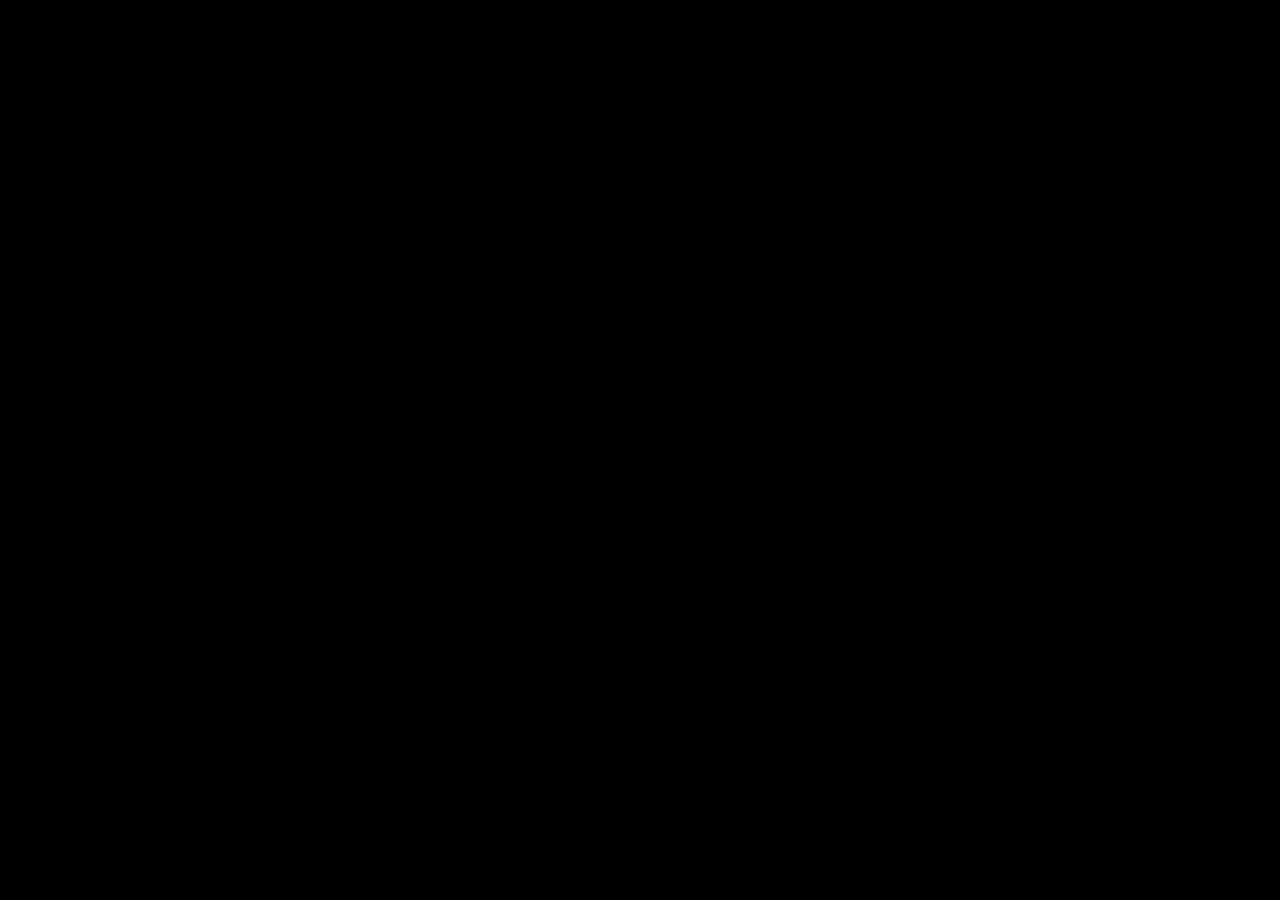
==== index.html @ c87c57fa "init" ====
<!DOCTYPE html>
<html lang="en">
<head>
    <meta charset="UTF-8">
    <meta name="viewport" content="width=device-width, initial-scale=1.0">
    <link rel="stylesheet" href="style.css">
    <title>Flower</title>
</head>
<body>
    
</body>
</html>
---- style.css ----
html{
    background-color: black;
}
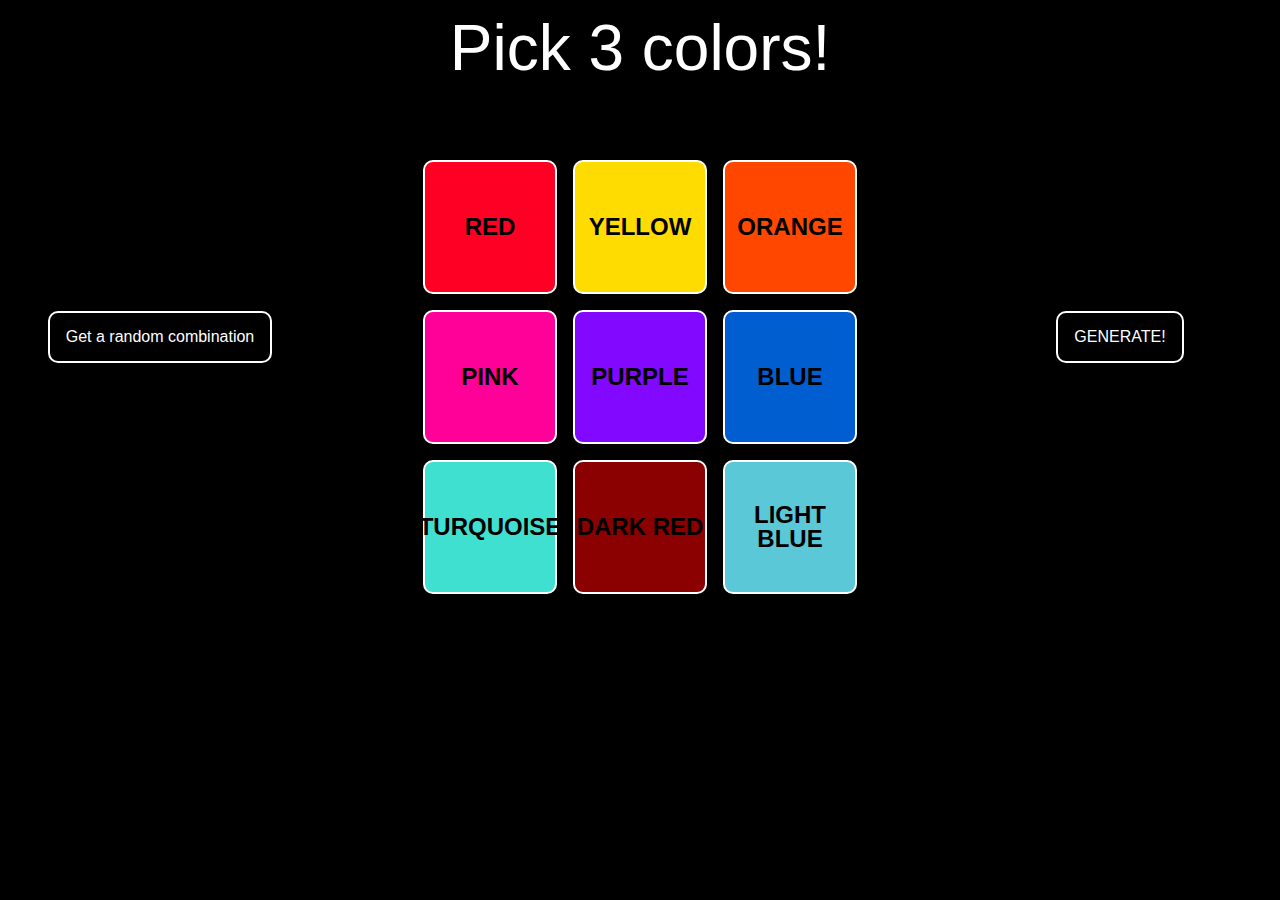
==== commit 562c3707: "almost" ====
--- a/index.html
+++ b/index.html
@@ -3,10 +3,33 @@
 <head>
     <meta charset="UTF-8">
     <meta name="viewport" content="width=device-width, initial-scale=1.0">
-    <link rel="stylesheet" href="style.css">
-    <title>Flower</title>
+    <link rel="stylesheet" href="./reset.css">
+    <link rel="stylesheet" href="./style.css">
+    <title>Pick 3 Colors</title>
 </head>
 <body>
-    
+    <header class="header">
+        <b>Pick 3 colors!</b>
+    </header>
+    <main class="main">
+        <div class="random">
+            <p class="button" onclick="randomgen()">Get a random combination</p>
+        </div>
+        <div class="grid">
+            <div class="card red"><p>RED</p></div>
+            <div class="card yellow"><p>YELLOW</p></div>
+            <div class="card orange"><p>ORANGE</p></div>
+            <div class="card pink"><p>PINK</p></div>
+            <div class="card purple"><p>PURPLE</p></div>
+            <div class="card blue"><p>BLUE</p></div>
+            <div class="card turquoise"><p>TURQUOISE</p></div>
+            <div class="card darkred"><p>DARK RED</p></div>
+            <div class="card lightblue"><p>LIGHT BLUE</p></div>
+        </div> 
+        <div class="generate">
+            <a href="flower.html" class="button">GENERATE!</a>
+        </div>
+    </main>
+    <script src="./script.js"></script>
 </body>
-</html>+</html>
--- a/style.css
+++ b/style.css
@@ -1,3 +1,99 @@
 html{
     background-color: black;
-}+    color: white;
+    font-size: 16px;
+    font-family: "Inter", sans-serif;
+}
+.main{
+    display: grid;
+    grid-template-columns: 25% 50% 25%;
+}
+.header{
+    align-self: center;
+    text-align: center;
+    justify-content: center;
+    font-size: 4rem;
+    margin-top: 1rem;
+}
+.selected{
+    background-color: grey;
+    color: white;
+}
+.random{
+    grid-column: 1;
+}
+.random,
+.generate {
+    display: flex;
+    align-items: center;
+    justify-content: center;
+}
+
+.button {
+    display: flex;
+    align-items: center;
+    justify-content: center;
+    border: 2px solid white;
+    border-radius: 10px;
+    padding: 1rem;
+    cursor: pointer;
+}
+.generate{
+    grid-column: 3;
+}
+.grid{
+    color: black;
+    grid-column: 2;
+    margin-top: 5rem;
+    margin-left : 15%;
+    margin-right: 15%;
+    display: grid;
+    grid-template-columns: 0.2fr 0.2fr 0.2fr;
+    grid-template-rows: 0.2fr 0.2fr 0.2fr;
+    justify-content: center;
+    text-align: center;
+    align-items: center;
+    gap: 1rem;
+}
+.card {
+    min-width: 130px;
+    border: 2px solid white;
+    border-radius: 10px;
+    display: flex;
+    align-items: center;
+    justify-content: center;
+    font-size: 1.5rem;
+    aspect-ratio: 1/1;
+    font-weight: bold;
+}
+.red{
+    background-color: rgb(254, 0, 36);
+}
+.yellow{
+    background-color: rgb(254, 220, 1);
+}
+.orange{
+    background-color: rgb(255, 71, 0);
+}
+.pink{
+    background-color: rgb(255, 1, 152);
+}
+.purple{
+    background-color: rgb(131, 8, 255);
+}
+.blue{
+    background-color: rgb(1, 94, 209);
+}
+.turquoise{
+    background-color: rgb(64,224,208);
+}
+.darkred{
+    background-color: rgb(139, 0, 0);
+}
+.lightblue{
+    background-color: rgb(90, 200, 215);
+}
+.selected {
+    background-color: grey;
+    color: white;
+}
